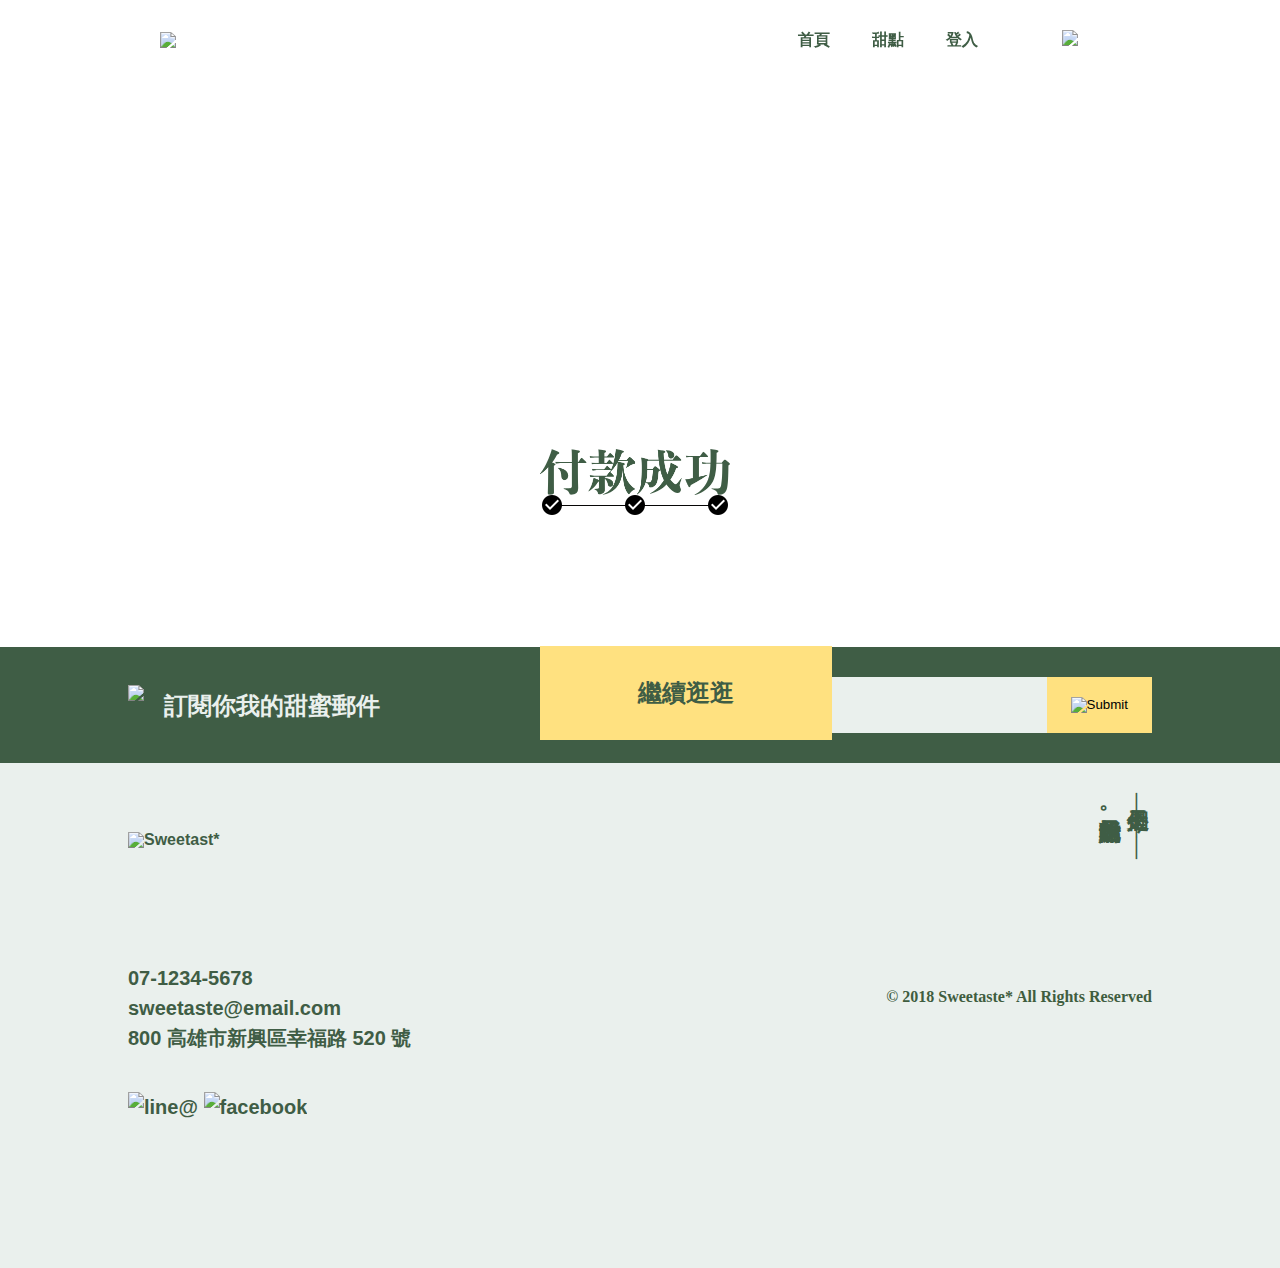
==== cart.html @ 360114c5 "update" ====
<!doctype html>
<html>
<head>
<meta charset="utf-8">
  <meta name="viewport" content="width=device-width, initial-scale=1.0">
<title>Work5</title>
<link href="css/all.css" rel="stylesheet" type="text/css">

</head>


<body>
    <div class="wrap">
  
 <div class="header">
 <img src="https://github.com/hexschool/webLayoutTraining1st/blob/master/student-week1/dehaze-24px.png?raw=true" class="flip"> 
  <img data-aos="fade-right" src="https://raw.githubusercontent.com/hexschool/webLayoutTraining1st/master/student-week1/logo-all-dark.svg" class='logo'>
  <a href="index.html"> <img src="https://raw.githubusercontent.com/hexschool/webLayoutTraining1st/master/student-week1/logotype-sm-dark.svg"  class="logonew"></a>
     <div data-aos="fade-left" class="option"><ul> 
        <li><a href="index.html">首頁</li></a>
        <li><a href="#">甜點</li></a>
        <li><a href="#">登入</li></a>
    </ul>
    <a href="#"><img src="https://github.com/hexschool/webLayoutTraining1st/blob/master/student-week1/shopping_cart.png?raw=true" class="cart">
         </a></div>
</div>
   

    <div class='image'>
<div class="check">
<img src="image/check.png" >
</div>
<div class="success">
<img src='image/success.png'>
</div>
<a href="#" class='click'>
    繼續逛逛
</a>
</div>







   </div>
  <div class="footer">
<div class="subscribe">
  <div class="sign"><img src="https://raw.githubusercontent.com/hexschool/webLayoutTraining1st/master/student-week1/logo-light.svg">
    <p>訂閱你我的甜蜜郵件</p>
</div>  
<form action="#">
    <input type="text" name="mail" class="mail">
    <input type="image" src="https://github.com/hexschool/webLayoutTraining1st/blob/master/student-week1/arrow_forward-24px.png?raw=true" onclick="document.formname.submit();" class="submit">
</form>
</div>
      
<div class="contact">
    <div class="left">
        <img src="https://raw.githubusercontent.com/hexschool/webLayoutTraining1st/master/student-week1/logotype-lg-dark.svg" alt="Sweetast*">
        <div class="information">
            <ul>
                <li>07-1234-5678</li>
                <li>sweetaste@email.com</li>
                <li>800 高雄市新興區幸福路 520 號</li>
            </ul>
            <div class="social_links">
                <a><img src="https://raw.githubusercontent.com/hexschool/webLayoutTraining1st/master/student-week1/ic-line%40.svg" alt="line@"></a>
                <a><img src="https://raw.githubusercontent.com/hexschool/webLayoutTraining1st/master/student-week1/ic-facebook.svg" alt="facebook"></a>
            </div>
        </div>
    </div>
    <div class="right">
        <div class="slogan">
            <p>今天是個———</p>
            <p>吃甜點的好日子。</p>
        </div>
        <p>© 2018 Sweetaste* All Rights Reserved</p>
    </div>
</div>

</div>



  
<link rel="stylesheet" href="https://unpkg.com/aos@next/dist/aos.css" />
<script src="https://unpkg.com/aos@next/dist/aos.js"></script>
<script>
 AOS.init({
  // Global settings:
  disable: false, // accepts following values: 'phone', 'tablet', 'mobile', boolean, expression or function
  startEvent: 'DOMContentLoaded', // name of the event dispatched on the document, that AOS should initialize on
  initClassName: 'aos-init', // class applied after initialization
  animatedClassName: 'aos-animate', // class applied on animation
  useClassNames: false, // if true, will add content of `data-aos` as classes on scroll
  disableMutationObserver: false, // disables automatic mutations' detections (advanced)
  debounceDelay: 50, // the delay on debounce used while resizing window (advanced)
  throttleDelay: 99, // the delay on throttle used while scrolling the page (advanced)
  

  // Settings that can be overridden on per-element basis, by `data-aos-*` attributes:
  offset: 120, // offset (in px) from the original trigger point
  delay: 0, // values from 0 to 3000, with step 50ms
  duration: 1000, // values from 0 to 3000, with step 50ms
  easing: 'ease', // default easing for AOS animations
  once: true, // whether animation should happen only once - while scrolling down
  mirror: false, // whether elements should animate out while scrolling past them
  anchorPlacement: 'top-bottom', // defines which position of the element regarding to window should trigger the animation

});
</script>
</body>

</html>
---- css/all.css ----
/* http://meyerweb.com/eric/tools/css/reset/ 
   v2.0 | 20110126
   License: none (public domain)
*/
html, body, div, span, applet, object, iframe,
h1, h2, h3, h4, h5, h6, p, blockquote, pre,
a, abbr, acronym, address, big, cite, code,
del, dfn, em, img, ins, kbd, q, s, samp,
small, strike, strong, sub, sup, tt, var,
b, u, i, center,
dl, dt, dd, ol, ul, li,
fieldset, form, label, legend,
table, caption, tbody, tfoot, thead, tr, th, td,
article, aside, canvas, details, embed,
figure, figcaption, footer, header, hgroup,
menu, nav, output, ruby, section, summary,
time, mark, audio, video {
  margin: 0;
  padding: 0;
  border: 0;
  font-size: 100%;
  font: inherit;
  vertical-align: baseline;
}

/* HTML5 display-role reset for older browsers */
article, aside, details, figcaption, figure,
footer, header, hgroup, menu, nav, section {
  display: block;
}

a {
  text-decoration: none;
}

body {
  line-height: 1;
  font-weight: bold;
  color: #3F5D45;
  font-family: "Noto Sans TC", sans-serif;
}

ol, ul {
  list-style: none;
}

blockquote, q {
  quotes: none;
}

blockquote:before, blockquote:after,
q:before, q:after {
  content: "";
  content: none;
}

table {
  border-collapse: collapse;
  border-spacing: 0;
}

img {
  height: auto;
  max-width: 100%;
}

.wrap {
  margin: 0 auto;
  max-width: 960px;
  padding-top: 30px;
}

.cart {
  padding-right: 42px;
}

.flip, .logonew {
  display: none;
}

.option a {
  color: #3F5D45;
}
.option li, .option ul {
  display: flex;
  justify-content: space-evenly;
  margin-right: 42px;
}

.option, .header {
  display: flex;
  justify-content: space-between;
  align-items: center;
}

.header {
  padding-bottom: 38px;
}

.image {
  display: flex;
  align-content: ;
    background-position:center;
    background-repeat: no-repeat;
   width:940px;
   height:500px;
    background-image: url(https://i.imgur.com/W7tkM0O.jpg);
  }

.success, .check, .click {
  position: absolute;
}

.success {
  bottom: 45%;
  right: 43%;
  width: 190px;
  height: 46px;
}

.check {
  right: 43%;
  bottom: 380px;
}

.click {
  background-color: #FFE180;
  padding: 35px;
  left: 540px;
  bottom: 160px;
  text-align: center;
  font-size: 24px;
  width: 222px;
  color: #3F5D45;
}

.footer {
  padding-top: 60px;
}

.subscribe {
  display: flex;
  justify-content: space-between;
  align-items: center;
  background-color: #3F5D45;
  padding: 30px 10%;
}
.subscribe img {
  display: block;
  height: 40px;
  padding-right: 20px;
}
.subscribe p {
  color: #EAF0ED;
  font-size: 24px;
  line-height: 33px;
}

.sign {
  display: flex;
  justify-content: space-between;
  align-items: center;
}

form {
  display: flex;
  justify-content: space-between;
}

.mail {
  background: #EAF0ED url(https://github.com/hexschool/webLayoutTraining1st/blob/master/student-week1/mail-24px.png?raw=true) no-repeat 20px 20px;
  padding: 16px 16px 16px 64px;
  line-height: 24px;
  border: none;
}

.submit {
  background-color: #FFE180;
  padding: 20px 24px;
}

.contact {
  padding: 30px 10%;
  display: flex;
  justify-content: space-between;
  background-color: #EAF0ED;
  flex-direction: row;
}

.left img {
  height: 26.6px;
  padding-top: 38.9px;
  padding-bottom: 115.5px;
}

.information {
  font-size: 20px;
  line-height: 30px;
}

.icon img {
  height: 32px;
  padding-right: 8px;
  padding-top: 32px;
}

.right {
  display: flex;
  flex-direction: column;
}
.right p {
  color: #3F5D3F;
  font-family: "Times New Roman", Times, serif;
  font-size: 16px;
}

.slogan {
  display: flex;
  flex-direction: row-reverse;
}
.slogan p {
  color: #3F5D45;
  font-family: "Noto Serif TC", "Microsoft MingLiU", serif;
  font-size: 22px;
  line-height: 28px;
  writing-mode: vertical-rl;
  padding-bottom: 130px;
}
.slogan p:last-of-type {
  padding-top: 10px;
}

@media (max-width: 400px) {
  .header {
    padding-top: 33px;
  }

  .image {
    background-position: center;
    background-repeat: no-repeat;
    width: 375px;
    height: 518px;
    background-image: url(https://bit.ly/2P7GhNd);
  }

  .click {
    left: 0;
    width: 305px;
    bottom: 0;
  }

  .check {
    bottom: 320px;
    width: 190px;
    height: auto;
    right: 22%;
  }

  .success {
    bottom: 250px;
    right: 22%;
  }

  .flip, .logonew {
    display: block;
  }

  .logonew {
    height: 24px;
  }

  .flip {
    padding-left: 30px;
  }

  .cart {
    display: block;
    padding-right: 16px;
  }

  .logo, .choose ul, .slogan, .option ul {
    display: none;
  }

  .footer {
    padding-top: 0px;
  }
  .footer .subscribe, .footer .contact {
    flex-direction: column;
  }

  .left img {
    padding-bottom: 39.5px;
  }

  form {
    padding-top: 30px;
  }

  .contact {
    font-size: 16px;
  }
}
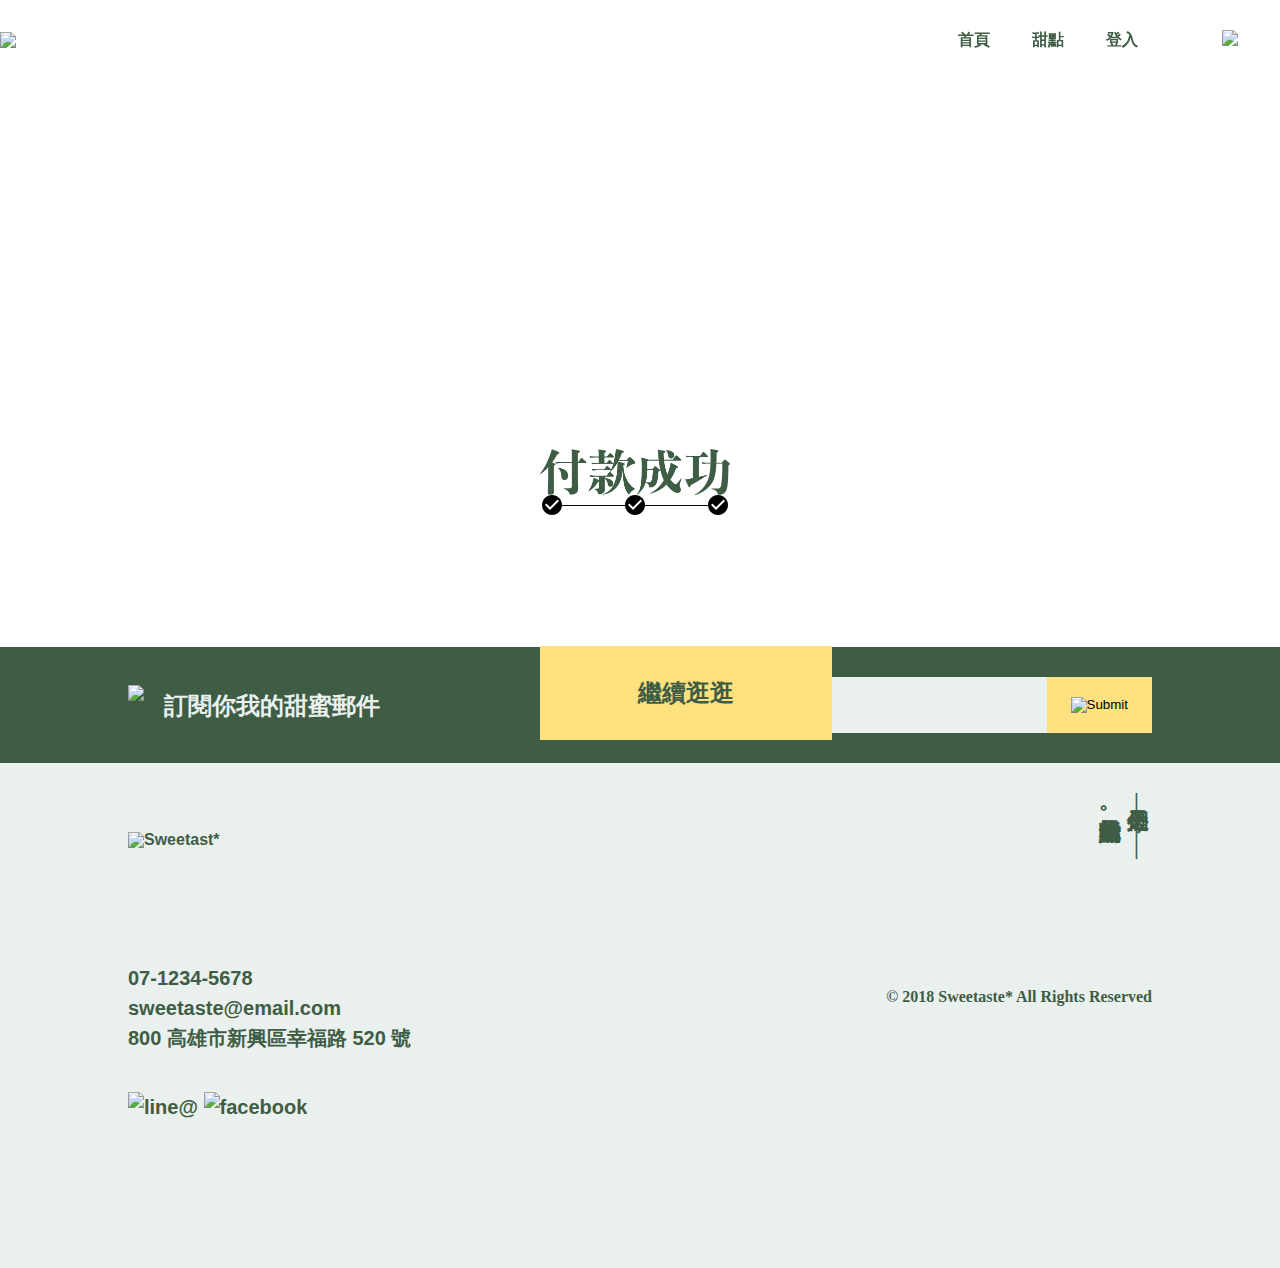
==== commit a21b674e: "update" ====
--- a/cart.html
+++ b/cart.html
@@ -3,7 +3,7 @@
 <head>
 <meta charset="utf-8">
   <meta name="viewport" content="width=device-width, initial-scale=1.0">
-<title>Work5</title>
+<title>Dessert Shop</title>
 <link href="css/all.css" rel="stylesheet" type="text/css">
 
 </head>
--- a/css/all.css
+++ b/css/all.css
@@ -64,9 +64,12 @@
   max-width: 100%;
 }
 
+.logo {
+  width: 100px;
+}
+
 .wrap {
   margin: 0 auto;
-  max-width: 960px;
   padding-top: 30px;
 }
 
@@ -99,13 +102,12 @@
 
 .image {
   display: flex;
-  align-content: ;
-    background-position:center;
-    background-repeat: no-repeat;
-   width:940px;
-   height:500px;
-    background-image: url(https://i.imgur.com/W7tkM0O.jpg);
-  }
+  background-position: center;
+  background-repeat: no-repeat;
+  width: 940px;
+  height: 500px;
+  background-image: url(https://i.imgur.com/W7tkM0O.jpg);
+}
 
 .success, .check, .click {
   position: absolute;
@@ -209,7 +211,7 @@
   flex-direction: column;
 }
 .right p {
-  color: #3F5D3F;
+  color: #3F5D45;
   font-family: "Times New Roman", Times, serif;
   font-size: 16px;
 }
